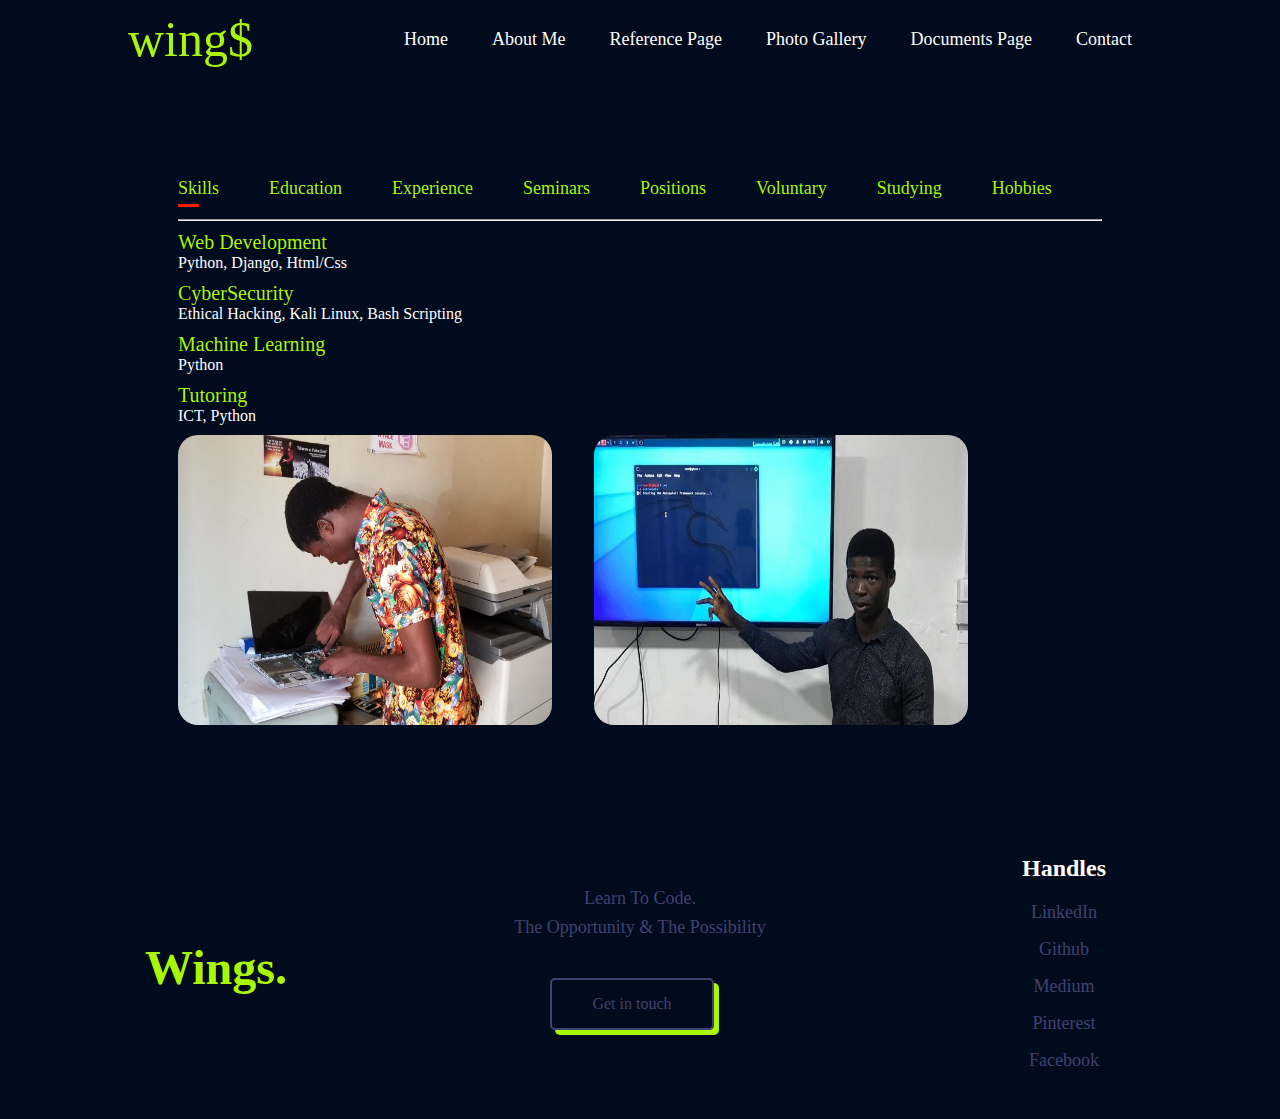
==== html/about.html @ 2b8ebd3c "almost complete" ====
<!DOCTYPE html>
<html lang="en">
<head>
    <meta charset="UTF-8">
    <meta name="viewport" content="width=device-width, initial-scale=1.0">
    <title>About Me</title>
    <script src="https://kit.fontawesome.com/23247ff6ed.js" crossorigin="anonymous"></script>
    <link rel="stylesheet" href="../style/style.css">
</head>
<body>
<div id="header">
        <div class="container">
            <nav>
                <div class="ws">
                <a href="../index.html" class="ws">wing$</a>
                </div>
                <ul>
                    <li><a href="../index.html">Home</a></li>
                    <li><a href="./about.html">About Me</a></li>
                    <li><a href="./reference.html">Reference Page</a></li>
                    <li><a href="./gallery.html">Photo Gallery</a></li>
                    <li><a href="./documents.html">Documents Page</a></li>
                    <li><a href="./contacts.html">Contact</a></li>
                </ul>
            </nav>
</div>
    <div id="about">
        <div class="container">
            <div class="row">
                <div class="about-col-2">
                        <div class="tab-titles">
                            <div class="tab-links active-link" onclick="opentab('skills')">Skills</div>
                            <div class="tab-links" onclick="opentab('education')">Education</div>
                            <div class="tab-links" onclick="opentab('experience')">Experience</div>
                            <div class="tab-links" onclick="opentab('seminars')">Seminars</div>
                            <div class="tab-links" onclick="opentab('positions')">Positions</div>
                            <div class="tab-links" onclick="opentab('voluntary')">Voluntary</div>
                            <div class="tab-links" onclick="opentab('study')">Studying</div>
                            <div class="tab-links" onclick="opentab('hobby')">Hobbies</div>
                        </div>
                        <hr>
                    <div class="tab-contents active-tab" id="skills">
                        <ul>
                            <li><span>Web Development</span><br>Python, Django, Html/Css</li>
                            <li><span>CyberSecurity</span><br>Ethical Hacking, Kali Linux, Bash Scripting</li>
                            <li><span>Machine Learning</span><br>Python</li>
                            <li><span>Tutoring</span><br>ICT, Python</li>
                            <div class="user">
                                <img class="user" src="../images/sk1.jpg" alt="user">
                                <img class="user" src="../images/sk2.jpg" alt="user">
                            </div>
                        </ul>
                    </div>           
                    <div class="tab-contents" id="education">
                        <ul>
                            <li><span>2021- Current</span><br>Takoradi Technical University</li>
                            <li><span>2015-2018</span><br>St. Johns School</li>
                            <li><span>2012-2015</span><br>Christian School For The Child</li>
                            <div class="user">
                                <img class="user" src="../images/edu1.jpg" alt="user">
                                <img class="user" src="../images/edu2.jpg" alt="user">
                            </div>
                        </ul>
                    </div>
                    <div class="tab-contents" id="experience">
                        <ul>
                            <li><span>2021- Current</span><br> Chief Technology Officer @ Isqode</li>
                            <li><span>2019-2021</span><br> Web-Developer @ Isqode</li>
                            <li><span>2018-2019</span><br>ICT Tutor @ EMIS</li>
                            <div class="user">
                                <img class="user" src="../images/sk1.jpg" alt="user">
                                <img class="user" src="../images/sk2.jpg" alt="user">
                            </div>
                        </ul>
                    </div>
                    <div class="tab-contents" id="seminars">
                        <ul>
                            <li><span>December - 2022</span><br> UMAT - GUMSA @ Isqode</li>
                            <li><span>September - 2022</span><br>CyberSecurity Awareness @ Isqode</li>
                            <li><span>August - 2022</span><br>Youth in Entreprenuership</li>
                            <div class="user">
                                <img class="user" src="../images/sem1.jpg" alt="user">
                                <img class="user" src="../images/sem2.jpg" alt="user">
                            </div>
                        </ul>
                    </div>
                    <div class="tab-contents" id="positions">
                        <ul>
                            <li><span>2022 - Current</span><br>Chief Technology Officer @ Isqode</li>
                            <li><span>2022 - Current</span><br>Data Science Lead - TTU, GDSC</li>
                            <li><span>2020 - Examination Cordinator</span><br>Emmanuel Educational Complex</li>
                            <li><span>2019 - ICT Cordinator</span><br>Emmanuel Educational Complex</li>
                            <div class="user">
                                <img class="user" src="../images/pos1.jpg" alt="user">
                                <img class="user" src="../images/pos2.jpg" alt="user">
                            </div>
                        </ul>
                    </div>
                    <div class="tab-contents" id="voluntary">
                        <ul>
                            <li><span>Current - Tech Support</span><br>Essikadu Government Hospital</li>
                            <li><span>2022</span><br>Microsoft 365 - GHLA,Sekondi</li>
                            <li><span>2021</span><br>Cyber Awareness - SDA Church</li>
                            <div class="user">
                                <img class="user" src="../images/vol1.jpg" alt="user">
                                <img class="user" src="../images/vol2.jpg" alt="user">
                            </div>
                        </ul>
                    </div>
                    <div class="tab-contents" id="study">
                        <ul>
                            <li><span>Python</span><br>Django, Django Rest Framework</li>
                            <li><span>CyberSecurity</span><br>Splunk, Metasploit</li>
                            <li><span>Rust</span><br>Basics</li>
                            <div class="user">
                                <img class="user" src="../images/study1.jpg" alt="user">
                                <img class="user" src="../images/study2.png" alt="user">
                            </div>
                        </ul>
                    </div>
                    <div class="tab-contents" id="hobby">
                        <ul>
                            <li><span>Reading</span><br>Self-Discipline(No Excuse), The Song of Ice and Fire.</li>
                            <li><span>Writing</span><br>As I Am, The Nature of Humans.</li>
                            <li><span>Gaming</span><br>Racing, Adenture,Shooting.</li>
                            <div class="user">
                                <img class="user" src="../images/hobby1.jpg" alt="user">
                                <img class="user" src="../images/hobby2.jpg" alt="user">
                            </div>
                        </ul>
                    </div>
                </div> 
            </div>
        </div>
    </div>
<!-- Footer -->
<footer>
    <div class="left"><h1>Wings.</h1></div>
    <div class="middle">
        <p>
        Learn To Code.<br>
        The Opportunity & The Possibility
        </p>
        <div class="social">
            <a href="https://wa.me/0555403163"><button>Get in touch</button></a>
        </div>
    </div>
    <div class="right">
        <h2>Handles</h2>
        <div class="links">
            <a href="https://web.facebook.com/kofiabban.davis">Facebook</a>
            <a href="https://www.pinterest.com/kofi10abbandavis/">Pinterest</a>
            <a href="https://medium.com/@kofi.10abbandavis">Medium</a>
            <a href="https://github.com/WingsDavis">Github</a>
            <a href="https://www.linkedin.com/in/kofi-abban-davis-18ab05244/">LinkedIn</a>
        </div>
    </div>
    </footer>
    <script src="../js/script.js"></script>
</body>
</html>
---- style/style.css ----
*{
    margin: 0;
    padding: 0;
    font-family: Cascadia Code;
    box-sizing: border-box;
}

body{
    background-color: rgb(1, 11, 30);
    color: #fff;
}

#header{
    width: 100%;
    height: 100vh;
    background-size: cover;
    background-position: center;
}

.ws{
    text-decoration: none;
    font-family: chiller;
    color: rgba(175, 254, 5, 0.968);
    font-size: 50px;
}

.container{
    padding: 10px 10%;
}

nav{
    display: flex;
    align-items: center;
    justify-content: space-between;
    flex-wrap: wrap;
}

nav ul li{
    display: inline-block;
    list-style: none;
    margin: 10px 20px;
}

nav ul li a{
    color: #fff ;
    text-decoration: none;
    font-size: 18px ;
}

.header-text h1{
    font-size: 50px;
    margin-top: 40px;
}
.header-text h1 span{
    color: rgba(175, 254, 5, 0.968);
}

.header-text{
    margin-top: 10%;
    font-size: 20px;
    display: flex;
    justify-content: space-between;
    flex-wrap: wrap;
}

.name{
    color: #41416e;
}
.dev{
    text-align: center;
}
.nick{
    /* color: #222; */
    color: #41416e;
    margin-top: 40px;
}
.bio{
    color:  #222;
    margin-top: 20px;
}

/* More - About Me */
.hero .texts button {
  padding: 15px 40px;
  margin-right: 16px;
  border: none;
  border-radius: 5px;
  margin-bottom: 20px;
  cursor: pointer;
  font-size: 16px;
  box-shadow: 5px 5px rgba(175, 254, 5, 0.968);
  background: transparent;
  border: 2px solid #41416e;
  color: #41416e;
  font-family: "Recoleta";
}

.hero .texts button:hover {
  box-shadow: none;
}

.slider .img-container {
  background-position: right;
  background-size: cover;
  height: 400px;
  width: 700px;
  border-radius: 8px;
}

.user{
  width: 700px;
  height: 350px;
  border-radius: 8px;
}

#course{
  padding: 30px 0;
}

.courses-list{
  display: grid;
  grid-template-columns: 1fr 1fr 1fr;
  grid-gap: 40px;
  margin-top: 50px;
}

.courses-list div{
  background: rgb(1, 11, 30);
  padding: 40px;
  font-size: 13px;
  font-weight: 300;
  border-radius: 10px;
  transition: background 0.5s, transform 0.5s;
}

.courses-list div h2{
  font-size: 30px;
  font-weight: 500;
  margin-bottom: 15px;
}

.courses-list div p{
  font-family: Cascadia Code;
  font-size: 20px;
}

.courses-list div:hover{
  background: rgba(161, 233, 6, 0.968);
  transform: translateY(-10px);
  color: #000000;
}

/* testimonial */
.testimonial {
  margin-bottom: 80px;
  background-position: center;
}

.testimonial .name{
  color: black;
  font-style: italic, bold;
  font-size: 20px;
}

.testimonial h1 {
  color:  rgba(175, 254, 5, 0.968);
  padding: 0;
  margin-bottom: 2em;
  text-align: center;
  flood-color: #41416e;
}
.testimonial .container {
  display: flex;
  align-items: center;
  justify-content: center;
  gap: 25px;
  flex-wrap: wrap;
  margin-bottom: 80px;
}
.testimonial .container .box {
  flex: 1;
  padding: 30px;
  border-radius: 8px;
  box-shadow: 0 5px 50px rgba(0, 0, 0, 0.05);
  background-color: #efefef;
  margin-bottom: 10px;
}
.testimonial .container .box head {
  display: flex;
  align-items: center;
  justify-content: center;
}
.testimonial .container .box img {
  height: 50px;
  width: 50px;
  border-radius: 100%;
}
.testimonial .container .box p {
  line-height: 1.6em;
  margin-top: 0.5em;
  color: #000000;
}
.testimonial .container .box:hover {
  transform: scale(1.05);
}

/* footer */
footer {
  background: url(../img/defaultcard-hover-5eef4f0957217910c705b56db7539e0f.jpg);
  background-attachment: fixed;
  background-position: center;
  background-size: cover;
  border-radius: 8px;
  padding: 40px;
  display: flex;
  align-items: flex-start;
  justify-content: space-between;
  margin-bottom: 40px;
}
footer .left {
  flex: 1;
}
footer .left h1 {
  font-family: "Recoleta";
  color: rgba(175, 254, 5, 0.968);
  font-size: 48px;
}
footer .middle {
  flex: 1;
}
footer .middle p {
  line-height: 1.6em;
  color: #41416e;
  margin-bottom: 2em;
  font-size: 20px;
}
footer .middle .social button {
  padding: 15px 40px;
  margin-right: 16px;
  border: none;
  border-radius: 5px;
  margin-bottom: 20px;
  cursor: pointer;
  font-size: 16px;
  box-shadow: 5px 5px rgba(175, 254, 5, 0.968);
  background: transparent;
  border: 2px solid #41416e;
  color: #41416e;
  font-family: "Recoleta";
}
footer .right {
  flex: 1;
}
footer .right h2 {
  text-align: center;
  margin-bottom: 0.5em;
}
footer .right .links {
  display: flex;
  align-items: center;
  justify-content: center;
  flex-direction: column-reverse;
}
footer .right .links a {
  -webkit-text-decoration: 2px dashed #41416e;
          text-decoration: 2px dashed #41416e;
  color: #41416e;
  padding: 8px;
  font-size: 18px;
}
footer {
  padding: 40px 20px;
  /* flex-direction: column-reverse; */
  border-radius: 0;
  margin-bottom: 0;
  gap: 2em;
  align-items: center;
  text-align: center;
}
footer .middle p {
  font-size: 18px;
}  

/*About Me*/
#about{
    padding: 80px 0;
    color: #FFFFFF;
}
.row{
    display: flex;
    justify-content: space-between;
    flex-wrap: wrap;
    display: grid;
    grid-template-columns: 2fr 3fr;
}

.rows{
    display: grid;
    grid-template-columns: 5fr 3fr;
}

.details{
    justify-content: space-between;
    flex-basis: 60%;
}

.user{
    width: 90%;
    height: 290px;
    border-radius: 20px;
    display: grid;
    grid-template-columns: 1fr 1fr;
}

.about-col-2{
    margin-left: 50px;
    margin-top: 0px;
}

.sub-title{
   font-size: 60px;
   font-weight: 600;
   color: rgba(175, 254, 5, 0.968);
   margin-top: 30px;
}

.tab-titles{
    display: flex;
    margin: 10px 0 20px;
}

.tab-links{
    margin-right: 50px;
    font-size: 18px;
    font-weight: 500;
    cursor: pointer;
    position: relative;
    color: rgba(175, 254, 5, 0.968);
    /* color: #41416e; */
}

.tab-links::after{
    content: "";
    /* width: 0; */
    height: 3px;
    background-color: rgba(254, 30, 5, 0.968);
    position: absolute;
    left: 0;
    bottom: -8px;
    transition: 0.5s;
}

.tab-links.active-link::after{
    width: 50%;
}

.tab-contents ul li{
    list-style: none;
    margin : 10px 0;
}

.tab-contents ul li span{
    color: rgba(175, 254, 5, 0.968);
    font-size: 20px;
}

.tab-contents{
    display: none;
}

.tab-contents.active-tab{
    display: block;
}

/* photo gallery */
div.gallery {
  border: 1px solid #ccc;
}

div.gallery:hover {
  border: 1px solid #777;
}

div.gallery img {
  width: 100%;
  height: auto;
}

div.desc {
  padding: 15px;
  text-align: center;
}

* {
  box-sizing: border-box;
}

.responsive {
  padding: 0 6px;
  float: left;
  width: 24.99999%;
}

.clearfix:after {
  content: "";
  display: table;
  clear: both;
}

.gallery{
  margin-top: 40px;
}

/* contact-me */

#contact{
  margin-top: 40px;
}

.contact-left{
  flex-basis: 30%;
  margin-top: 100px;
}

.con{
  text-decoration: none;
  color: rgba(161, 233, 6, 0.968);
}

.contact-left p{
  margin-top: 40px;
  font-size: 20px;
  text-decoration: none;
}

.contact-left p i{
  font-size: 25px;
}

.social-icons{
  margin-top: 30px;
}

.social-icons a{
  text-decoration: none;
  font-size: 30px;
  margin-right: 3px;
  color: #fff;
}

.contact-right{
  flex-basis: 60%;
}

.contact-right form{
  width: 100%;
}

form input, form textarea{
  width: 100%;
  border: 0;
  outline: none;
  background-color: #41416e;
  padding: 15px;
  margin: 15px 0;
  color: #fff;
  font-size: 18px;
  border-radius: 6px;
}

@media only screen and (max-width: 600px) {
  .slider .img-container{
    background-position: right;
    background-size: cover;
    height: 100px;
    width: 500px;
    border-radius: 6px;
  }
  .header-text{
    margin-top: 100%;
    font-size: 16px;
  }
  .header-text h1{
    font-size: 30px;
  }
  .container{
    padding: 10px 10%;
}
}
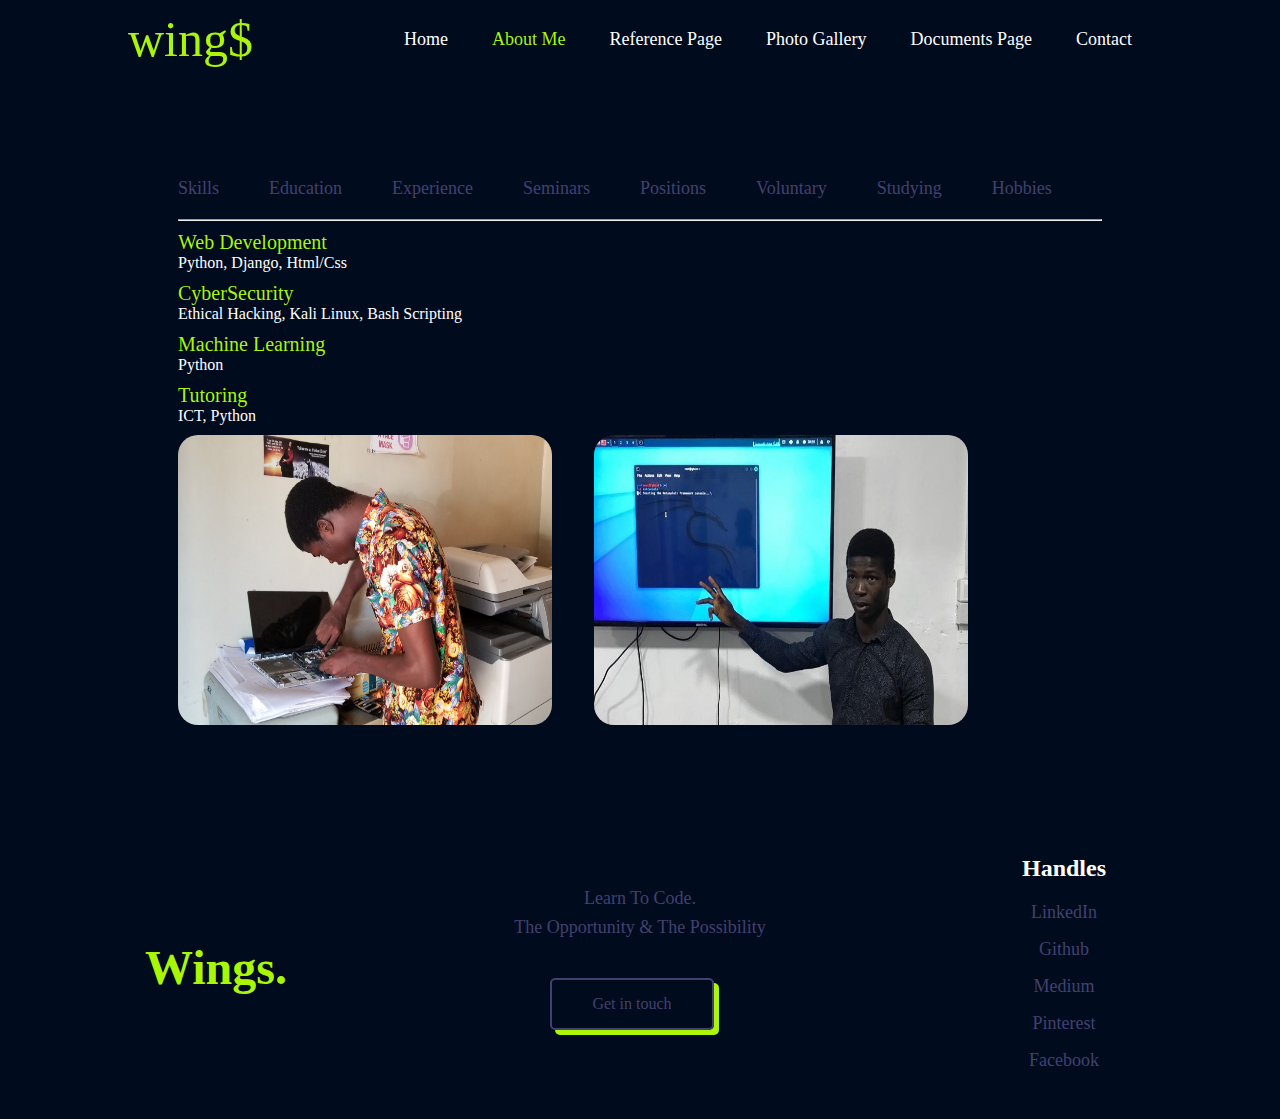
==== commit aa460b35: "97% complete" ====
--- a/html/about.html
+++ b/html/about.html
@@ -16,7 +16,7 @@
                 </div>
                 <ul>
                     <li><a href="../index.html">Home</a></li>
-                    <li><a href="./about.html">About Me</a></li>
+                    <li><a class="active" href="./about.html">About Me</a></li>
                     <li><a href="./reference.html">Reference Page</a></li>
                     <li><a href="./gallery.html">Photo Gallery</a></li>
                     <li><a href="./documents.html">Documents Page</a></li>
--- a/style/style.css
+++ b/style/style.css
@@ -15,6 +15,10 @@
     height: 100vh;
     background-size: cover;
     background-position: center;
+}
+
+.active{
+  color: rgba(175, 254, 5, 0.968);
 }
 
 .ws{
@@ -75,8 +79,12 @@
     margin-top: 40px;
 }
 .bio{
-    color:  #222;
+    color:  rgba(175, 254, 5, 0.968);
     margin-top: 20px;
+}
+.bios{
+  color:  #fff;
+  margin-top: 20px;
 }
 
 /* More - About Me */
@@ -115,6 +123,7 @@
 
 #course{
   padding: 30px 0;
+  margin-top: -100px;
 }
 
 .courses-list{
@@ -148,6 +157,10 @@
   background: rgba(161, 233, 6, 0.968);
   transform: translateY(-10px);
   color: #000000;
+}
+
+.calender{
+  margin-left: 100px;
 }
 
 /* testimonial */
@@ -335,19 +348,11 @@
     font-weight: 500;
     cursor: pointer;
     position: relative;
-    color: rgba(175, 254, 5, 0.968);
-    /* color: #41416e; */
-}
-
-.tab-links::after{
-    content: "";
-    /* width: 0; */
-    height: 3px;
-    background-color: rgba(254, 30, 5, 0.968);
-    position: absolute;
-    left: 0;
-    bottom: -8px;
-    transition: 0.5s;
+    color: #41416e;
+}
+
+.tab-links:hover{
+    color: #efefef;
 }
 
 .tab-links.active-link::after{
@@ -371,6 +376,77 @@
 .tab-contents.active-tab{
     display: block;
 }
+
+/* reference */
+#refrees{
+  padding: 50px 0;
+  margin-top: 50px;
+}
+
+.ref-list{
+  display: grid;
+  grid-template-columns: 1fr 1fr 1fr;
+  grid-gap: 40px;
+  margin-top: 20px;
+}
+
+.ref{
+  border-radius: 10px;
+  position: relative;
+  overflow: hidden;
+}
+.ref img{
+  width: 100%;
+  border-radius: 10px;
+  display: block;
+  transition: transform 0.5s;
+}
+
+.layer{
+  width: 100%;
+  height: 0;
+  background: linear-gradient(rgba(0,0,0,0.6), #41416e);
+  border-radius: 10px;
+  position: absolute;
+  left: 0;
+  bottom: 0;
+  overflow: hidden;
+  display: flex;
+  align-items: center;
+  justify-content: center;
+  flex-direction: column;
+  padding: 0 40px;
+  text-align: center;
+  font-size: 14px;
+  transition: height 0.5s;
+}
+
+.layer h3{
+  font-weight: 500;
+  margin-bottom: 20px;
+}
+
+.layer a{
+  margin-top: 20px;
+  color: #FFAA39;
+  text-decoration: none;
+  font-size: 18px;
+  line-height: 60px;
+  background: #fff;
+  width: 60px;
+  height: 60px;
+  border-radius: 50px;
+  text-align: center;
+}
+
+.ref:hover img{
+  transform: scale(1.1);
+}
+
+.ref:hover .layer{
+  height: 100%;
+}
+
 
 /* photo gallery */
 div.gallery {
@@ -446,6 +522,13 @@
   font-size: 30px;
   margin-right: 3px;
   color: #fff;
+  display: inline-block;
+  transition: transform 0.5s;
+}
+
+.social-icons a:hover{
+  color: rgba(161, 233, 6, 0.968);
+  transform: translateY(-5px);
 }
 
 .contact-right{
@@ -466,6 +549,12 @@
   color: #fff;
   font-size: 18px;
   border-radius: 6px;
+}
+
+#msg{
+  color: rgba(161, 233, 6, 0.968);
+  margin-top: 20px;
+  display: block;
 }
 
 @media only screen and (max-width: 600px) {
@@ -487,3 +576,5 @@
     padding: 10px 10%;
 }
 }
+
+
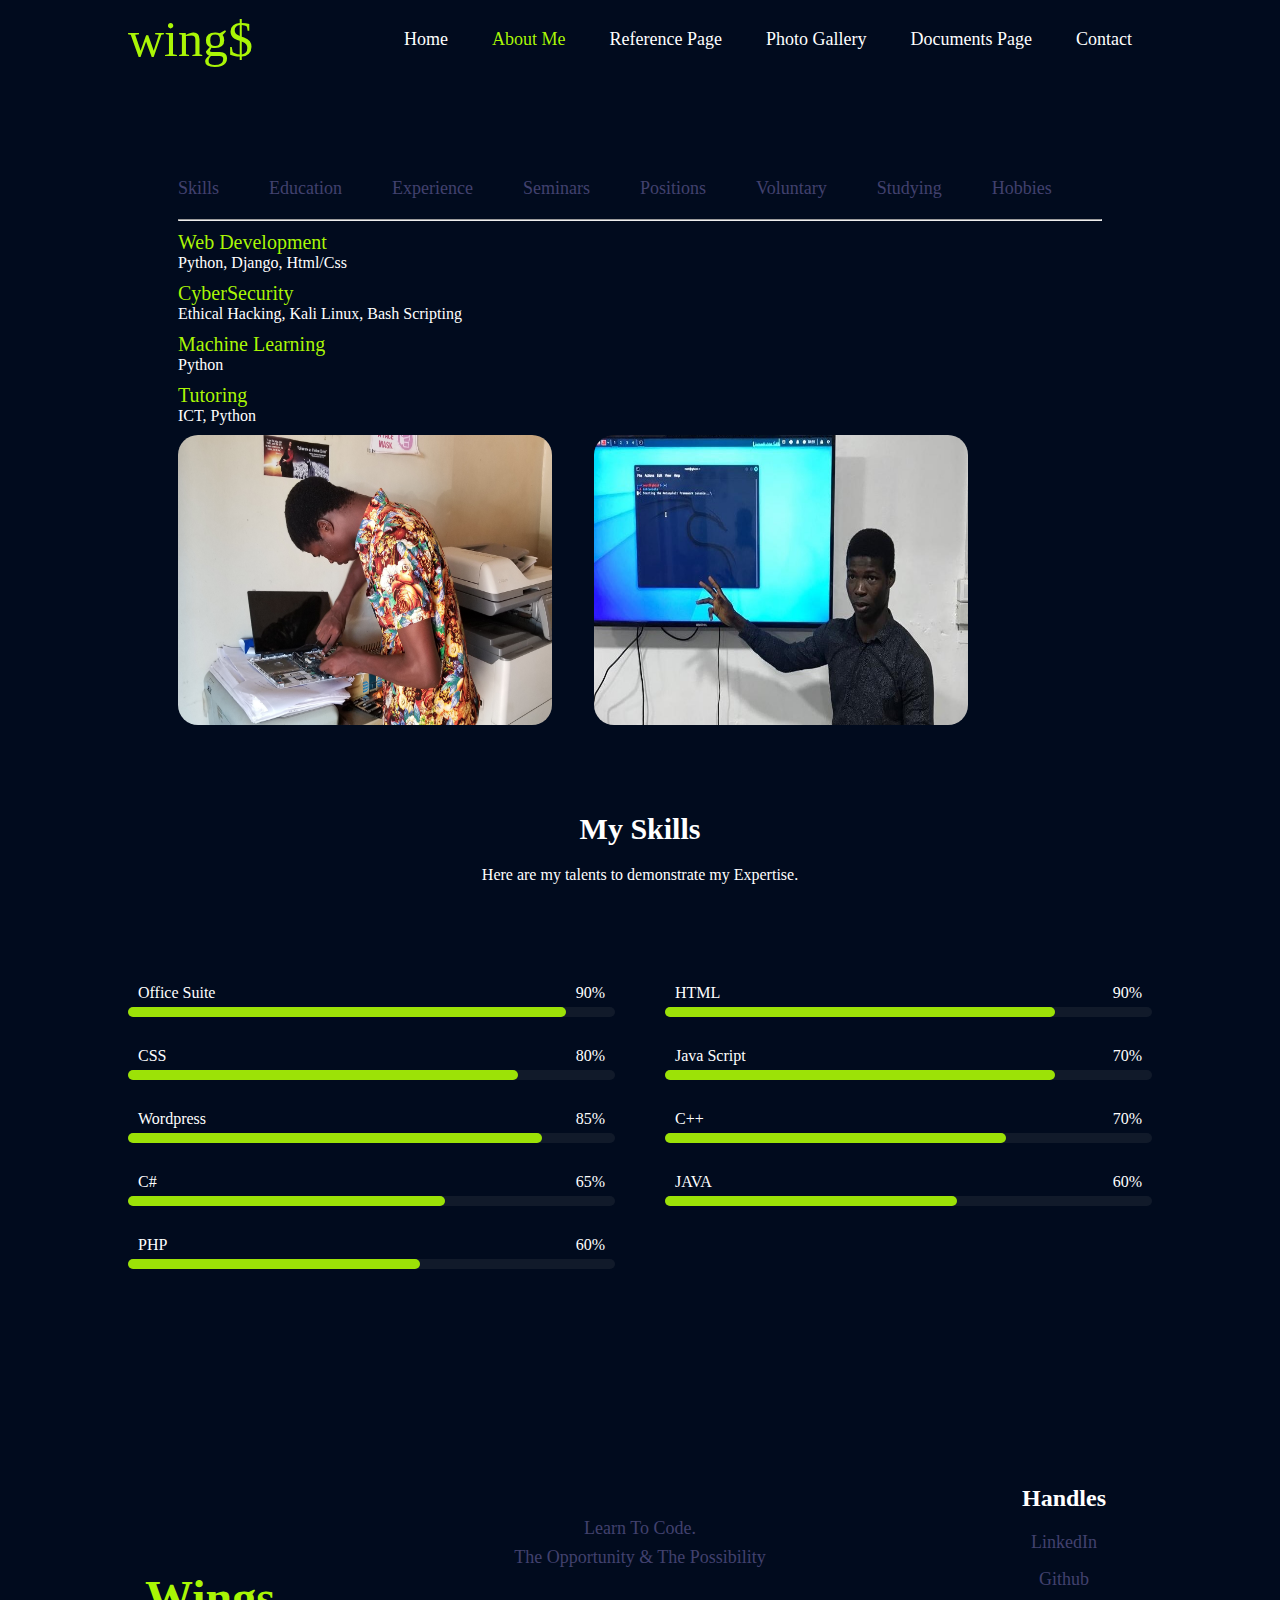
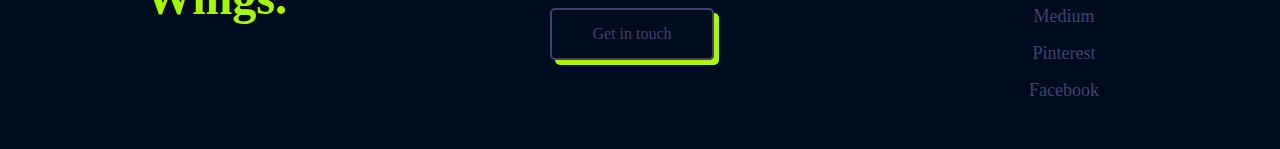
==== commit 9074c2c3: "added skill bar" ====
--- a/html/about.html
+++ b/html/about.html
@@ -131,6 +131,102 @@
                     </div>
                 </div> 
             </div>
+
+            <!-- skill start -->
+
+            <div class="skills_section">
+    <div class="skills_head">
+        <h2>My Skills</h2>
+        <p>Here are my talents to demonstrate my Expertise.</p>
+    </div>
+
+    <div class="skills_main">
+        <div class="skill_bar">
+            <div class="info">
+                <p>Office Suite</p>
+                <P>90%</P>
+            </div>
+            <div class="bar">
+                <span class="suite"></span>
+            </div>
+        </div>
+        <div class="skill_bar">
+            <div class="info">
+                <p>HTML</p>
+                <P>90%</P>
+            </div>
+            <div class="bar">
+                <span class="css"></span>
+            </div>
+        </div>
+        <div class="skill_bar">
+            <div class="info">
+                <p>CSS</p>
+                <P>80%</P>
+            </div>
+            <div class="bar">
+                <span class="css"></span>
+            </div>
+        </div>
+        <div class="skill_bar">
+            <div class="info">
+                <p>Java Script</p>
+                <P>70%</P>
+            </div>
+            <div class="bar">
+                <span class="js"></span>
+            </div>
+        </div>
+        <div class="skill_bar">
+            <div class="info">
+                <p>Wordpress</p>
+                <P>85%</P>
+            </div>
+            <div class="bar">
+                <span class="wordpress"></span>
+            </div>
+        </div>
+        <div class="skill_bar">
+            <div class="info">
+                <p>C++</p>
+                <P>70%</P>
+            </div>
+            <div class="bar">
+                <span class="c"></span>
+            </div>
+        </div>
+        <div class="skill_bar">
+            <div class="info">
+                <p>C#</p>
+                <P>65%</P>
+            </div>
+            <div class="bar">
+                <span class="csharp"></span>
+            </div>
+        </div>
+        <div class="skill_bar">
+            <div class="info">
+                <p>JAVA</p>
+                <P>60%</P>
+            </div>
+            <div class="bar">
+                <span class="java"></span>
+            </div>
+        </div>
+        <div class="skill_bar">
+          <div class="info">
+              <p>PHP</p>
+              <P>60%</P>
+          </div>
+          <div class="bar">
+              <span class="php"></span>
+          </div>
+      </div>
+    </div>
+</div>
+
+            <!-- skill end -->
+
         </div>
     </div>
 <!-- Footer -->
--- a/style/style.css
+++ b/style/style.css
@@ -107,7 +107,7 @@
   box-shadow: none;
 }
 
-.slider .img-container {
+.sliding .img-container {
   background-position: right;
   background-size: cover;
   height: 400px;
@@ -294,6 +294,33 @@
   font-size: 18px;
 }  
 
+
+#document{ 
+  min-height: 25vh;
+}
+
+#document .hero{
+  margin-left: 42%;
+  margin-top: 18%;
+}
+
+#document{ 
+  min-height: 25vh;
+}
+
+#document .hero{
+  margin-left: 30%;
+  margin-top: 18%;
+  display: grid;
+  grid-template-columns: 1fr 2fr;
+}
+
+#document .hero .texts .docu{
+  color: #fff;
+}
+
+
+
 /*About Me*/
 #about{
     padding: 80px 0;
@@ -376,6 +403,175 @@
 .tab-contents.active-tab{
     display: block;
 }
+
+/* skill start */
+
+.skills_section {
+  width: 100%;
+  height: 70vh;
+  display: flex;
+  align-items: center;
+  justify-content: center;
+  flex-direction: column;
+}
+.skills_head {
+  width: 100%;
+  margin-bottom: 100px;
+  display: grid;
+  place-items: center;
+  text-align: center;
+}
+.skills_head h2 {
+  font-size: 30px;
+  margin-bottom: 20px;
+}
+.skills_head h2 span {
+  color: #ffa500;
+}
+.skills_main {
+  width: 100%;
+  display: grid;
+  grid-template-columns: repeat(2, 1fr);
+  grid-row-gap: 30px;
+  grid-column-gap: 50px;
+}
+.skills_main .skill_bar .info {
+  display: flex;
+  justify-content: space-between;
+  align-items: center;
+  padding: 0 10px;
+}
+.skill_bar .info p:nth-child(2) {
+  font-weight: 500;
+}
+.skill_bar .bar {
+  width: 100%;
+  height: 10px;
+  background-color: rgba(120, 116, 116, 0.144);
+  border-radius: 25px;
+  margin-top: 5px;
+  position: relative;
+}
+.skill_bar .bar span {
+  width: 50%;
+  height: 100%;
+  position: absolute;
+  background-color: rgba(161, 233, 6, 0.968);
+  border-radius: 25px;
+}
+.skill_bar .bar .suite {
+  width: 90%;
+  animation: suite 2s;
+}
+@keyframes html {
+  0% {
+    width: 0%;
+  }
+  100% {
+    width: 90%;
+  }
+}
+.skill_bar .bar .css {
+  width: 85%;
+  animation: css 2s;
+}
+@keyframes css {
+  0% {
+    width: 0%;
+  }
+  100% {
+    width: 85%;
+  }
+}
+.skill_bar .bar .css {
+  width: 80%;
+  animation: css 2s;
+}
+@keyframes css {
+  0% {
+    width: 0%;
+  }
+  100% {
+    width: 80%;
+  }
+}
+.skill_bar .bar .js {
+  width: 80%;
+  animation: css 2s;
+}
+@keyframes js {
+  0% {
+    width: 0%;
+  }
+  100% {
+    width: 70%;
+  }
+}
+.skill_bar .bar .wordpress {
+  width: 85%;
+  animation: wordpress 2s;
+}
+@keyframes wordpress {
+  0% {
+    width: 0%;
+  }
+  100% {
+    width: 75%;
+  }
+}
+.skill_bar .bar .c {
+  width: 70%;
+  animation: c 2s;
+}
+@keyframes c {
+  0% {
+    width: 0%;
+  }
+  100% {
+    width: 70%;
+  }
+}
+.skill_bar .bar .csharp {
+  width: 65%;
+  animation: csharp 2s;
+}
+@keyframes csharp {
+  0% {
+    width: 0%;
+  }
+  100% {
+    width: 65%;
+  }
+}
+.skill_bar .bar .java {
+  width: 60%;
+  animation: java 2s;
+}
+@keyframes java {
+  0% {
+    width: 0%;
+  }
+  100% {
+    width: 60%;
+  }
+}
+
+.skill_bar .bar .php {
+  width: 60%;
+  animation: php 2s;
+}
+@keyframes php {
+  0% {
+    width: 0%;
+  }
+  100% {
+    width: 60%;
+  }
+}
+
+/* skill end */
+
+
 
 /* reference */
 #refrees{
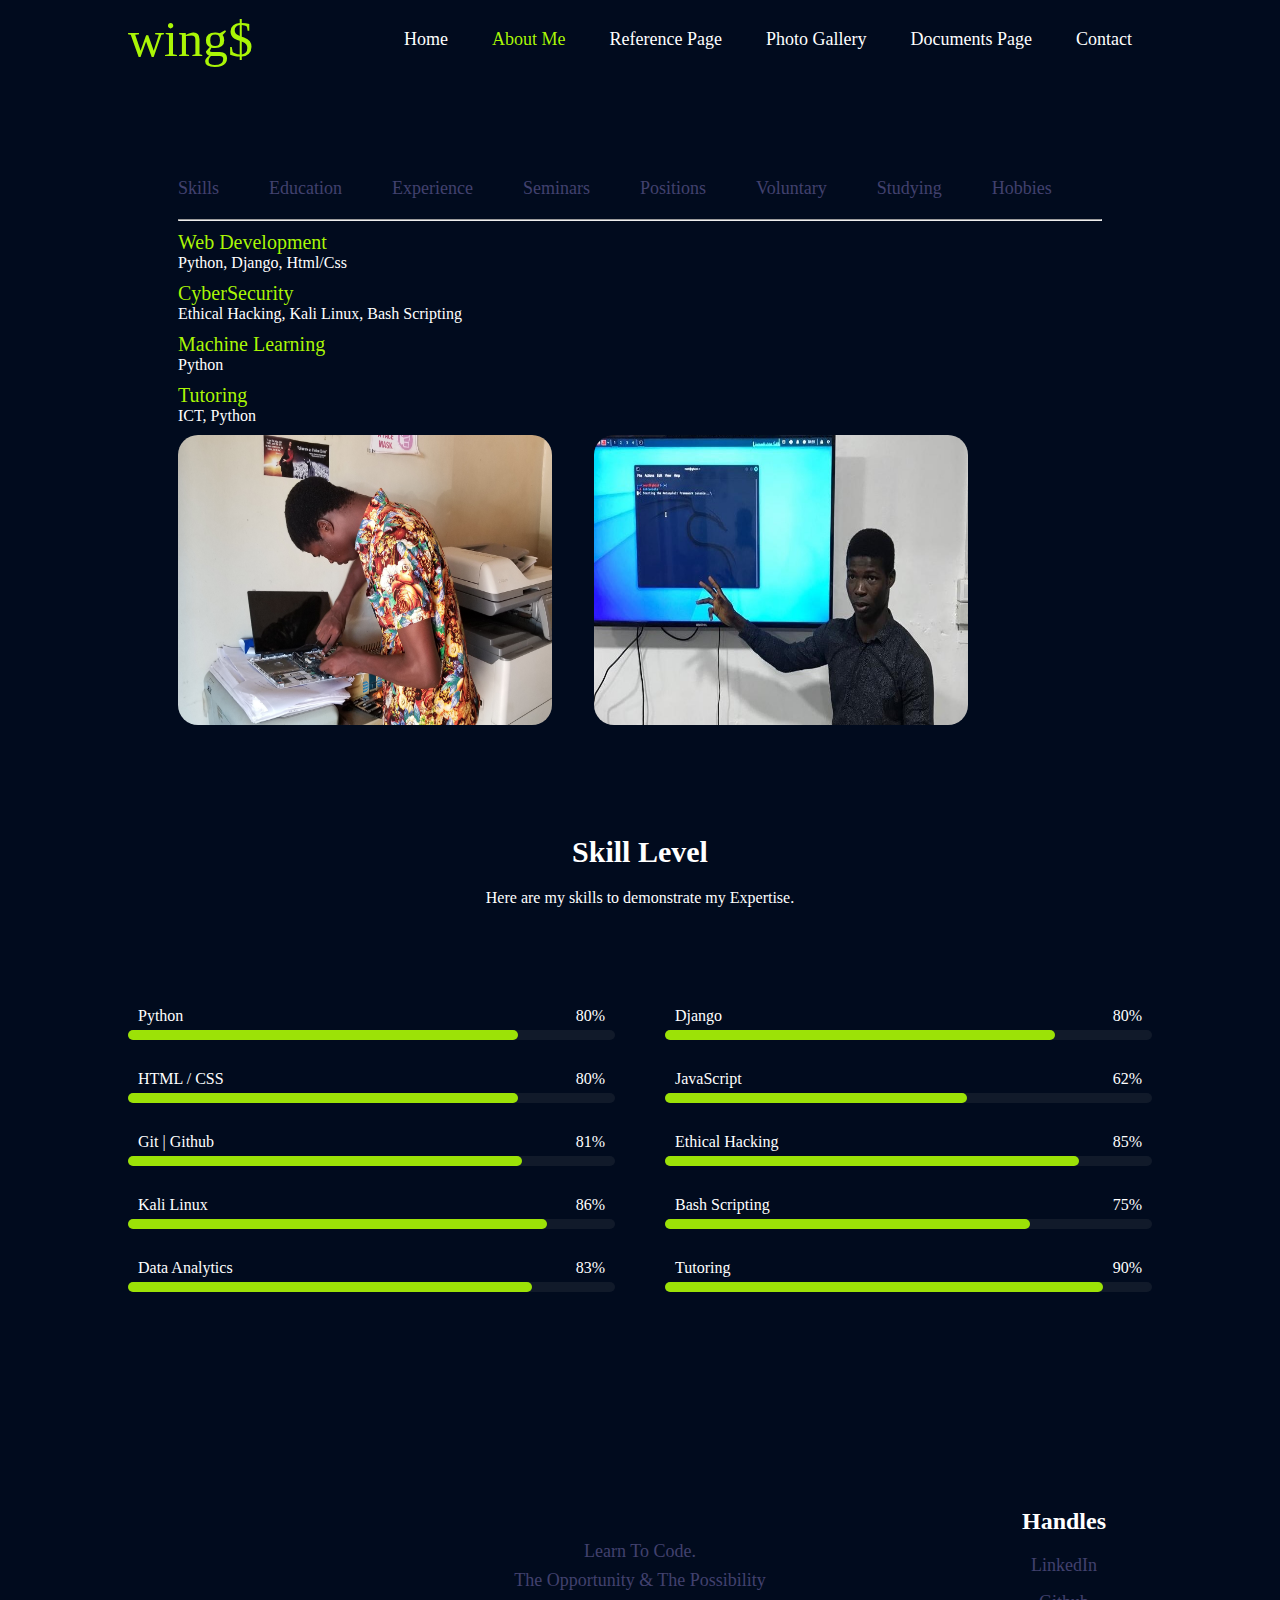
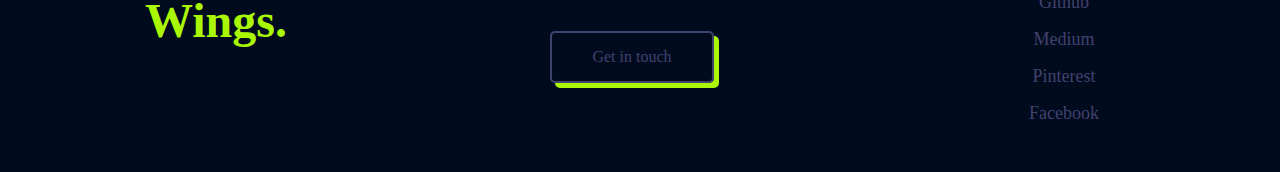
==== commit b65b543e: "added skill level" ====
--- a/html/about.html
+++ b/html/about.html
@@ -136,42 +136,42 @@
 
             <div class="skills_section">
     <div class="skills_head">
-        <h2>My Skills</h2>
-        <p>Here are my talents to demonstrate my Expertise.</p>
+        <h2>Skill Level</h2>
+        <p>Here are my skills to demonstrate my Expertise.</p>
     </div>
 
     <div class="skills_main">
         <div class="skill_bar">
             <div class="info">
-                <p>Office Suite</p>
-                <P>90%</P>
-            </div>
-            <div class="bar">
-                <span class="suite"></span>
-            </div>
-        </div>
-        <div class="skill_bar">
-            <div class="info">
-                <p>HTML</p>
-                <P>90%</P>
-            </div>
-            <div class="bar">
-                <span class="css"></span>
-            </div>
-        </div>
-        <div class="skill_bar">
-            <div class="info">
-                <p>CSS</p>
+                <p>Python</p>
                 <P>80%</P>
             </div>
             <div class="bar">
-                <span class="css"></span>
-            </div>
-        </div>
-        <div class="skill_bar">
-            <div class="info">
-                <p>Java Script</p>
-                <P>70%</P>
+                <span class="python"></span>
+            </div>
+        </div>
+        <div class="skill_bar">
+            <div class="info">
+                <p>Django</p>
+                <P>80%</P>
+            </div>
+            <div class="bar">
+                <span class="django"></span>
+            </div>
+        </div>
+        <div class="skill_bar">
+            <div class="info">
+                <p>HTML / CSS</p>
+                <P>80%</P>
+            </div>
+            <div class="bar">
+                <span class="html-css"></span>
+            </div>
+        </div>
+        <div class="skill_bar">
+            <div class="info">
+                <p>JavaScript</p>
+                <P>62%</P>
             </div>
             <div class="bar">
                 <span class="js"></span>
@@ -179,47 +179,56 @@
         </div>
         <div class="skill_bar">
             <div class="info">
-                <p>Wordpress</p>
+                <p>Git | Github</p>
+                <P>81%</P>
+            </div>
+            <div class="bar">
+                <span class="git"></span>
+            </div>
+        </div>
+        <div class="skill_bar">
+            <div class="info">
+                <p>Ethical Hacking</p>
                 <P>85%</P>
             </div>
             <div class="bar">
-                <span class="wordpress"></span>
-            </div>
-        </div>
-        <div class="skill_bar">
-            <div class="info">
-                <p>C++</p>
-                <P>70%</P>
-            </div>
-            <div class="bar">
-                <span class="c"></span>
-            </div>
-        </div>
-        <div class="skill_bar">
-            <div class="info">
-                <p>C#</p>
-                <P>65%</P>
-            </div>
-            <div class="bar">
-                <span class="csharp"></span>
-            </div>
-        </div>
-        <div class="skill_bar">
-            <div class="info">
-                <p>JAVA</p>
-                <P>60%</P>
-            </div>
-            <div class="bar">
-                <span class="java"></span>
+                <span class="hack"></span>
+            </div>
+        </div>
+        <div class="skill_bar">
+            <div class="info">
+                <p>Kali Linux</p>
+                <P>86%</P>
+            </div>
+            <div class="bar">
+                <span class="linux"></span>
+            </div>
+        </div>
+        <div class="skill_bar">
+            <div class="info">
+                <p>Bash Scripting</p>
+                <P>75%</P>
+            </div>
+            <div class="bar">
+                <span class="bash"></span>
+            </div>
+        </div>
+        <div class="skill_bar">
+            <div class="info">
+                <p>Data Analytics</p>
+                <P>83%</P>
+            </div>
+            <div class="bar">
+                <span class="data"></span>
             </div>
         </div>
         <div class="skill_bar">
           <div class="info">
-              <p>PHP</p>
-              <P>60%</P>
+              <p>Tutoring</p>
+              <P>90%</P>
           </div>
           <div class="bar">
-              <span class="php"></span>
+              <span class="tutor"></span>
           </div>
       </div>
     </div>
--- a/style/style.css
+++ b/style/style.css
@@ -413,6 +413,7 @@
   align-items: center;
   justify-content: center;
   flex-direction: column;
+  margin-top: 23px;
 }
 .skills_head {
   width: 100%;
@@ -426,7 +427,7 @@
   margin-bottom: 20px;
 }
 .skills_head h2 span {
-  color: #ffa500;
+  color: rgba(175, 254, 5, 0.968);
 }
 .skills_main {
   width: 100%;
@@ -459,113 +460,125 @@
   background-color: rgba(161, 233, 6, 0.968);
   border-radius: 25px;
 }
-.skill_bar .bar .suite {
+.skill_bar .bar .python {
+  width: 80%;
+  animation: suite 2s;
+}
+@keyframes python {
+  0% {
+    width: 0%;
+  }
+  100% {
+    width: 80%;
+  }
+}
+.skill_bar .bar .django {
+  width: 80%;
+  animation: django 2s;
+}
+@keyframes django {
+  0% {
+    width: 0%;
+  }
+  100% {
+    width: 80%;
+  }
+}
+.skill_bar .bar .html-css {
+  width: 80%;
+  animation: html-css 2s;
+}
+@keyframes html-css {
+  0% {
+    width: 0%;
+  }
+  100% {
+    width: 80%;
+  }
+}
+.skill_bar .bar .js {
+  width: 62%;
+  animation: js 2s;
+}
+@keyframes js {
+  0% {
+    width: 0%;
+  }
+  100% {
+    width: 62%;
+  }
+}
+.skill_bar .bar .git {
+  width: 81%;
+  animation: git 2s;
+}
+@keyframes git {
+  0% {
+    width: 0%;
+  }
+  100% {
+    width: 81%;
+  }
+}
+.skill_bar .bar .hack {
+  width: 85%;
+  animation: hack 2s;
+}
+@keyframes hack {
+  0% {
+    width: 0%;
+  }
+  100% {
+    width: 85%;
+  }
+}
+.skill_bar .bar .linux {
+  width: 86%;
+  animation: linux 2s;
+}
+@keyframes linux {
+  0% {
+    width: 0%;
+  }
+  100% {
+    width: 86%;
+  }
+}
+.skill_bar .bar .bash {
+  width: 75%;
+  animation: bash 2s;
+}
+@keyframes bash {
+  0% {
+    width: 0%;
+  }
+  100% {
+    width: 75%;
+  }
+}
+.skill_bar .bar .data {
+  width: 83%;
+  animation: data 2s;
+}
+@keyframes data {
+  0% {
+    width: 0%;
+  }
+  100% {
+    width: 83%;
+  }
+}
+
+.skill_bar .bar .tutor {
   width: 90%;
-  animation: suite 2s;
-}
-@keyframes html {
+  animation: tutor 2s;
+}
+@keyframes tutor {
   0% {
     width: 0%;
   }
   100% {
     width: 90%;
-  }
-}
-.skill_bar .bar .css {
-  width: 85%;
-  animation: css 2s;
-}
-@keyframes css {
-  0% {
-    width: 0%;
-  }
-  100% {
-    width: 85%;
-  }
-}
-.skill_bar .bar .css {
-  width: 80%;
-  animation: css 2s;
-}
-@keyframes css {
-  0% {
-    width: 0%;
-  }
-  100% {
-    width: 80%;
-  }
-}
-.skill_bar .bar .js {
-  width: 80%;
-  animation: css 2s;
-}
-@keyframes js {
-  0% {
-    width: 0%;
-  }
-  100% {
-    width: 70%;
-  }
-}
-.skill_bar .bar .wordpress {
-  width: 85%;
-  animation: wordpress 2s;
-}
-@keyframes wordpress {
-  0% {
-    width: 0%;
-  }
-  100% {
-    width: 75%;
-  }
-}
-.skill_bar .bar .c {
-  width: 70%;
-  animation: c 2s;
-}
-@keyframes c {
-  0% {
-    width: 0%;
-  }
-  100% {
-    width: 70%;
-  }
-}
-.skill_bar .bar .csharp {
-  width: 65%;
-  animation: csharp 2s;
-}
-@keyframes csharp {
-  0% {
-    width: 0%;
-  }
-  100% {
-    width: 65%;
-  }
-}
-.skill_bar .bar .java {
-  width: 60%;
-  animation: java 2s;
-}
-@keyframes java {
-  0% {
-    width: 0%;
-  }
-  100% {
-    width: 60%;
-  }
-}
-
-.skill_bar .bar .php {
-  width: 60%;
-  animation: php 2s;
-}
-@keyframes php {
-  0% {
-    width: 0%;
-  }
-  100% {
-    width: 60%;
   }
 }
 
